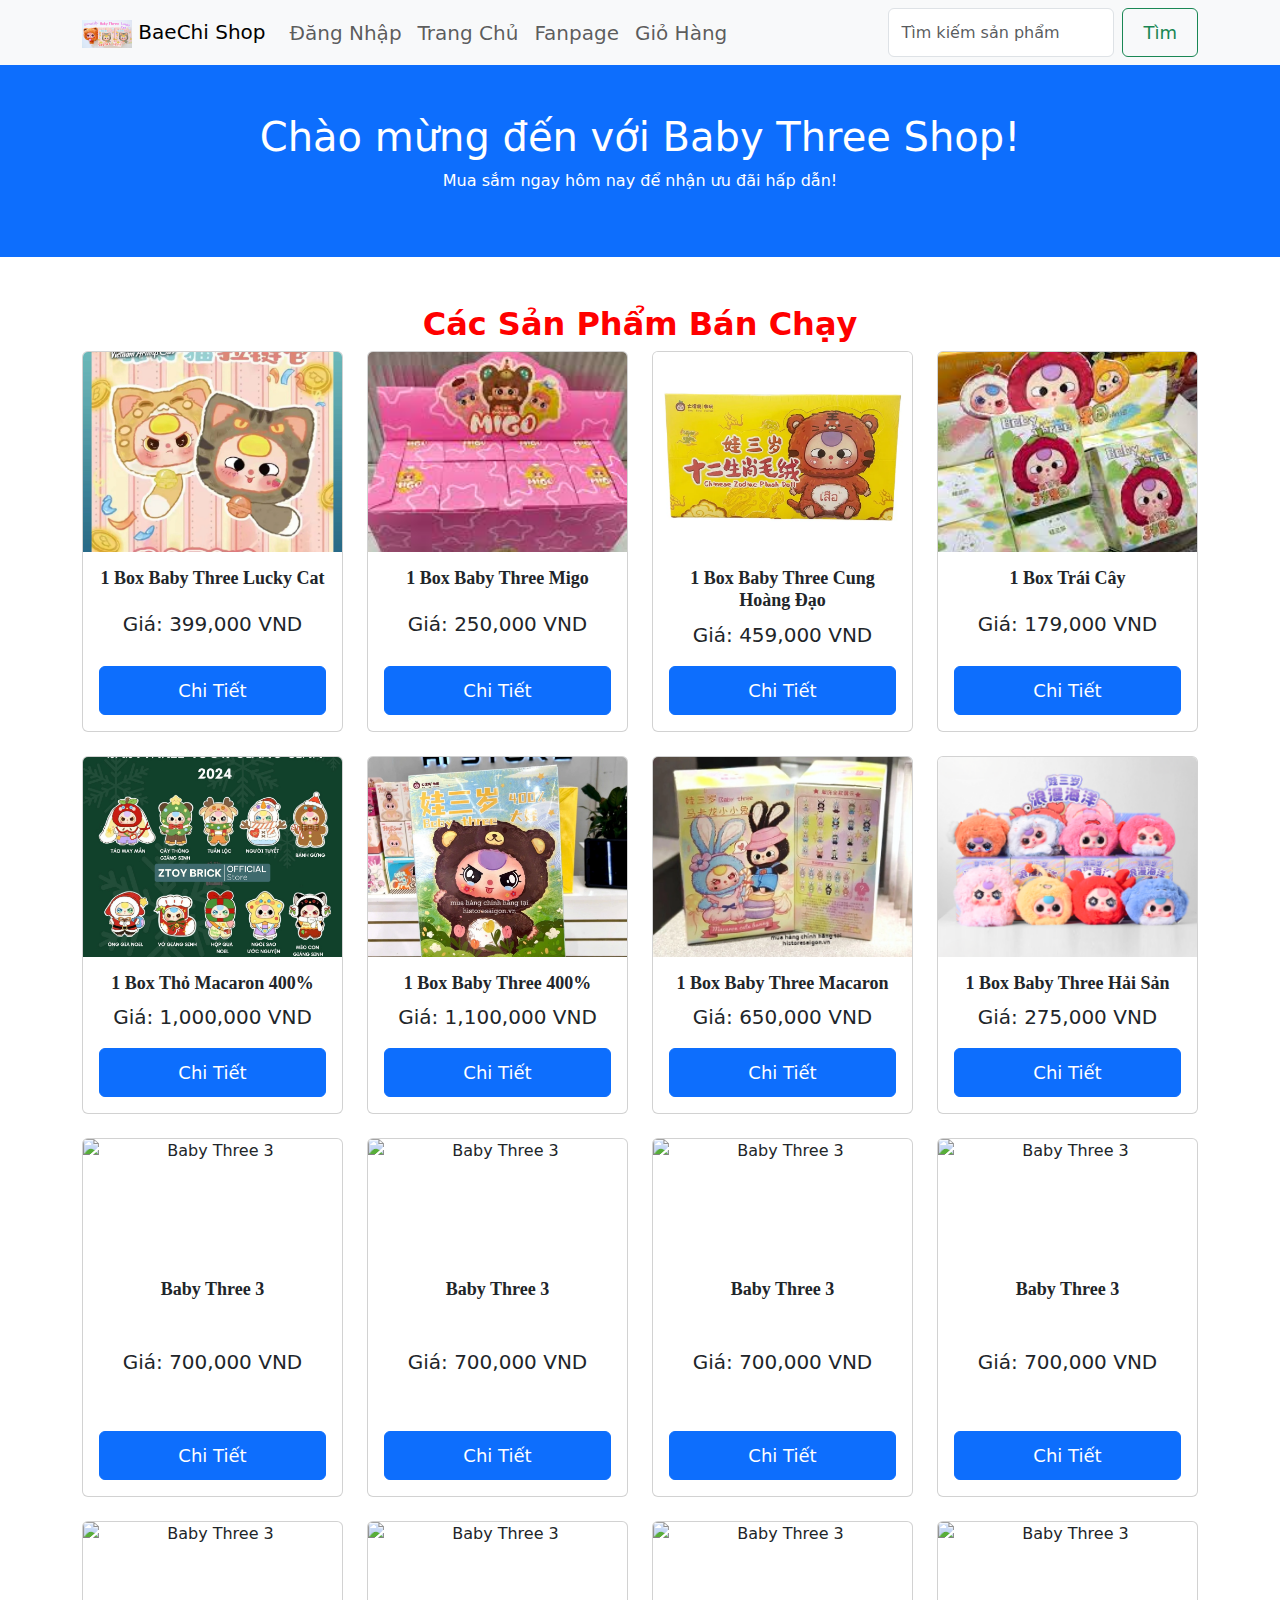
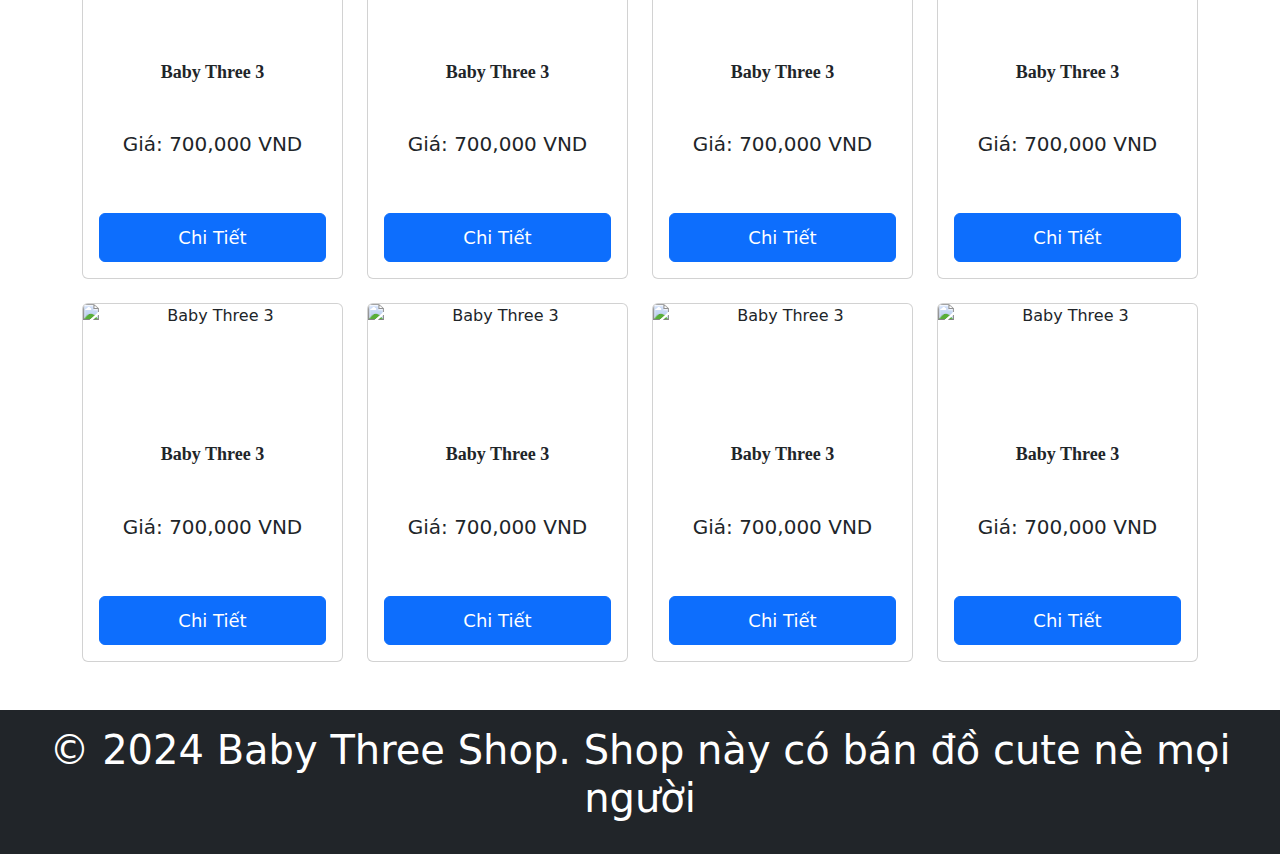
==== index.html @ c25267b4 "Baby Three" ====
<!DOCTYPE html>
<html lang="en">
<head>
    <meta charset="UTF-8">
    <meta name="viewport" content="width=device-width, initial-scale=1.0">
    <title>Trang Chủ - Baby Three Shop</title>
    <link rel="stylesheet" href="https://cdn.jsdelivr.net/npm/bootstrap@5.3.0/dist/css/bootstrap.min.css">
    <link rel="stylesheet" href="css/home.css">
    <style>
        /* Đảm bảo hình ảnh trong các sản phẩm có chiều cao cố định */
        .card-img-top {
            height: 200px; /* Chiều cao cố định */
            object-fit: cover; /* Cắt hình ảnh để vừa khung */
            width: 100%; /* Đảm bảo hình ảnh luôn chiếm hết chiều rộng */
        }

        /* Phóng to nút trang chủ, sản phẩm, fanpage, giỏ hàng */
        .navbar-nav .nav-link {
            font-size: 20px; /* Tăng kích thước chữ cho các liên kết */
        }

        .btn {
            font-size: 18px; /* Tăng kích thước chữ cho nút */
            padding: 10px 20px; /* Tăng kích thước nút */
        }

        /* Đảm bảo chiều cao các sản phẩm giống nhau */
        .card {
            height: 100%;
            text-align: center;
        }

        .card-body {
            display: flex;
            flex-direction: column;
            justify-content: space-between;
            height: 100%; /* Đảm bảo nội dung card không làm ảnh hưởng đến chiều cao */
        }

        /* Tạo khoảng cách cho các phần tử trong card */
        .card-body h5 {
            font-size: 18px;
            font-weight: bold;
        }

        .card-body p {
            font-size: 14px;
        }
        h5 {
            text-align: center;
        }
        h2 {
            color:red;
            font-weight: bold;
        }
        /* Tăng kích thước chữ giá */
        .card-text.price {
            font-size: 20px; /* Điều chỉnh theo kích thước mong muốn */
        }

        .card-title {
            font-family: Cambria, Cochin, Georgia, Times, 'Times New Roman', serif;
        }
    </style>
</head>
<body>
    <!-- Navbar -->
    <nav class="navbar navbar-expand-lg navbar-light bg-light">
      <div class="container">
          <a class="navbar-brand" href="index.html">
              <img src="assets/image/logo.jpg" alt="Logo" width="50"> BaeChi Shop
          </a>
          <button class="navbar-toggler" type="button" data-bs-toggle="collapse" data-bs-target="#navbarNav">
              <span class="navbar-toggler-icon"></span>
          </button>
          <div class="collapse navbar-collapse" id="navbarNav">
              <ul class="navbar-nav me-auto">
                  <li class="nav-item"><a class="nav-link" href="login.html">Đăng Nhập</a></li>
                  <li class="nav-item"><a class="nav-link" href="index.html">Trang Chủ</a></li>
                  <li class="nav-item"><a class="nav-link" href="fanpage.html">Fanpage</a></li>
                  <li class="nav-item"><a class="nav-link" href="cart.html">Giỏ Hàng</a></li>
              </ul>
              <form class="d-flex" id="searchForm">
                  <input class="form-control me-2" type="search" id="searchInput" placeholder="Tìm kiếm sản phẩm" aria-label="Search">
                  <button class="btn btn-outline-success" type="submit">Tìm</button>
              </form>
          </div>
      </div>
    </nav>

    <!-- Header -->
    <header class="bg-primary text-white text-center py-5">
        <h1>Chào mừng đến với Baby Three Shop!</h1>
        <p>Mua sắm ngay hôm nay để nhận ưu đãi hấp dẫn!</p>
    </header>

    <!-- Main content -->
    <main class="container my-5">
        <h2 class="text-center">Các Sản Phẩm Bán Chạy</h2>

        <div class="row row-cols-1 row-cols-sm-2 row-cols-md-4 g-4">

            <!-- Sản phẩm 1 -->
            <div class="col">
                <div class="card h-100">
                    <img src="assets/image/1.jpg" class="card-img-top" alt="Baby Three 1">
                    <div class="card-body">
                        <h5 class="card-title">1 Box Baby Three Lucky Cat</h5>
                        <p class="card-text price">Giá: 399,000 VND</p>
                        <a href="product-detail.html?id=1" class="btn btn-primary">Chi Tiết</a>
                    </div>
                </div>
            </div>  

            <!-- Sản phẩm 2 -->
            <div class="col">
                <div class="card h-100">
                    <img src="assets/image/2.jpg" class="card-img-top" alt="Baby Three 2">
                    <div class="card-body">
                        <h5 class="card-title">1 Box Baby Three Migo</h5>
                        <p class="card-text price">Giá: 250,000 VND</p>
                        <a href="product-detail.html?id=2" class="btn btn-primary">Chi Tiết</a>
                    </div>
                </div>
            </div>

            <!-- Sản phẩm 3 -->
            <div class="col">
                <div class="card h-100">
                    <img src="assets/image/3.jpg" class="card-img-top" alt="1 Box Cung Hoàng Đạo">
                    <div class="card-body">
                        <h5 class="card-title">1 Box Baby Three Cung Hoàng Đạo</h5>
                        <p class="card-text price">Giá: 459,000 VND</p>
                        <a href="product-detail.html?id=3" class="btn btn-primary">Chi Tiết</a>
                    </div>
                </div>
            </div>

            <!-- Sản phẩm 4 -->
            <div class="col">
                <div class="card h-100">
                    <img src="assets/image/4.jpg" class="card-img-top" alt="1 Box Trái Cây">
                    <div class="card-body">
                        <h5 class="card-title">1 Box Trái Cây</h5>
                        <p class="card-text price">Giá: 179,000 VND</p>
                        <a href="product-detail.html?id=4" class="btn btn-primary">Chi Tiết</a>
                    </div>
                </div>
            </div>

            <!-- Sản phẩm 5-->
            <div class="col">
                <div class="card h-100">
                    <img src="assets/image/5.jpg" class="card-img-top" alt="Baby Three 3">
                    <div class="card-body">
                        <h5 class="card-title">1 Box Thỏ Macaron 400%</h5>
                        <p class="card-text price">Giá: 1,000,000 VND</p>
                        <a href="product-detail.html?id=5" class="btn btn-primary">Chi Tiết</a>
                    </div>
                </div>
            </div>

            <!-- Sản phẩm 6-->
            <div class="col">
                <div class="card h-100">
                    <img src="assets/image/6.jpg" class="card-img-top" alt="Baby Three 3">
                    <div class="card-body">
                        <h5 class="card-title">1 Box Baby Three 400%</h5>
                        <p class="card-text price">Giá: 1,100,000 VND</p>
                        <a href="product-detail.html?id=6" class="btn btn-primary">Chi Tiết</a>
                    </div>
                </div>
            </div>

            <!-- Sản phẩm 7-->
            <div class="col">
                <div class="card h-100">
                    <img src="assets/image/7.jpg" class="card-img-top" alt="Baby Three 3">
                    <div class="card-body">
                        <h5 class="card-title">1 Box Baby Three Macaron</h5>
                        <p class="card-text price">Giá: 650,000 VND</p>
                        <a href="product-detail.html?id=7" class="btn btn-primary">Chi Tiết</a>
                    </div>
                </div>
            </div>

            <!-- Sản phẩm 8-->
            <div class="col">
                <div class="card h-100">
                    <img src="assets/image/8.jpg" class="card-img-top" alt="Baby Three 3">
                    <div class="card-body">
                        <h5 class="card-title">1 Box Baby Three Hải Sản</h5>
                        <p class="card-text price">Giá: 275,000 VND</p>
                        <a href="product-detail.html?id=8" class="btn btn-primary">Chi Tiết</a>
                    </div>
                </div>
            </div>

            <!-- Sản phẩm 9-->
            <div class="col">
                <div class="card h-100">
                    <img src="assets/image/9.jpg" class="card-img-top" alt="Baby Three 3">
                    <div class="card-body">
                        <h5 class="card-title">Baby Three 3</h5>
                        <p class="card-text price">Giá: 700,000 VND</p>
                        <a href="product-detail.html" class="btn btn-primary">Chi Tiết</a>
                    </div>
                </div>
            </div>

            <!-- Sản phẩm 10-->
            <div class="col">
                <div class="card h-100">
                    <img src="assets/image/10.jpg" class="card-img-top" alt="Baby Three 3">
                    <div class="card-body">
                        <h5 class="card-title">Baby Three 3</h5>
                        <p class="card-text price">Giá: 700,000 VND</p>
                        <a href="product-detail.html" class="btn btn-primary">Chi Tiết</a>
                    </div>
                </div>
            </div>

            <!-- Sản phẩm 11-->
            <div class="col">
                <div class="card h-100">
                    <img src="assets/image/11.jpg" class="card-img-top" alt="Baby Three 3">
                    <div class="card-body">
                        <h5 class="card-title">Baby Three 3</h5>
                        <p class="card-text price">Giá: 700,000 VND</p>
                        <a href="product-detail.html" class="btn btn-primary">Chi Tiết</a>
                    </div>
                </div>
            </div>

            <!-- Sản phẩm 12-->
            <div class="col">
                <div class="card h-100">
                    <img src="assets/image/12.jpg" class="card-img-top" alt="Baby Three 3">
                    <div class="card-body">
                        <h5 class="card-title">Baby Three 3</h5>
                        <p class="card-text price">Giá: 700,000 VND</p>
                        <a href="product-detail.html" class="btn btn-primary">Chi Tiết</a>
                    </div>
                </div>
            </div>

            <!-- Sản phẩm 13-->
            <div class="col">
                <div class="card h-100">
                    <img src="assets/image/13.jpg" class="card-img-top" alt="Baby Three 3">
                    <div class="card-body">
                        <h5 class="card-title">Baby Three 3</h5>
                        <p class="card-text price">Giá: 700,000 VND</p>
                        <a href="product-detail.html" class="btn btn-primary">Chi Tiết</a>
                    </div>
                </div>
            </div>

            <!-- Sản phẩm 14-->
            <div class="col">
                <div class="card h-100">
                    <img src="assets/image/14.jpg" class="card-img-top" alt="Baby Three 3">
                    <div class="card-body">
                        <h5 class="card-title">Baby Three 3</h5>
                        <p class="card-text price">Giá: 700,000 VND</p>
                        <a href="product-detail.html" class="btn btn-primary">Chi Tiết</a>
                    </div>
                </div>
            </div>

            <!-- Sản phẩm 15-->
            <div class="col">
                <div class="card h-100">
                    <img src="assets/image/15.jpg" class="card-img-top" alt="Baby Three 3">
                    <div class="card-body">
                        <h5 class="card-title">Baby Three 3</h5>
                        <p class="card-text price">Giá: 700,000 VND</p>
                        <a href="product-detail.html" class="btn btn-primary">Chi Tiết</a>
                    </div>
                </div>
            </div>

            <!-- Sản phẩm 16-->
            <div class="col">
                <div class="card h-100">
                    <img src="assets/image/16.jpg" class="card-img-top" alt="Baby Three 3">
                    <div class="card-body">
                        <h5 class="card-title">Baby Three 3</h5>
                        <p class="card-text price">Giá: 700,000 VND</p>
                        <a href="product-detail.html" class="btn btn-primary">Chi Tiết</a>
                    </div>
                </div>
            </div>

            <!-- Sản phẩm 17-->
            <div class="col">
                <div class="card h-100">
                    <img src="assets/image/17.jpg" class="card-img-top" alt="Baby Three 3">
                    <div class="card-body">
                        <h5 class="card-title">Baby Three 3</h5>
                        <p class="card-text price">Giá: 700,000 VND</p>
                        <a href="product-detail.html" class="btn btn-primary">Chi Tiết</a>
                    </div>
                </div>
            </div>
            <!-- Sản phẩm 18-->
            <div class="col">
                <div class="card h-100">
                    <img src="assets/image/18.jpg" class="card-img-top" alt="Baby Three 3">
                    <div class="card-body">
                        <h5 class="card-title">Baby Three 3</h5>
                        <p class="card-text price">Giá: 700,000 VND</p>
                        <a href="product-detail.html" class="btn btn-primary">Chi Tiết</a>
                    </div>
                </div>
            </div>

            <!-- Sản phẩm 19-->
            <div class="col">
                <div class="card h-100">
                    <img src="assets/image/19.jpg" class="card-img-top" alt="Baby Three 3">
                    <div class="card-body">
                        <h5 class="card-title">Baby Three 3</h5>
                        <p class="card-text price">Giá: 700,000 VND</p>
                        <a href="product-detail.html" class="btn btn-primary">Chi Tiết</a>
                    </div>
                </div>
            </div>

            <!-- Sản phẩm 20-->
            <div class="col">
                <div class="card h-100">
                    <img src="assets/image/20.jpg" class="card-img-top" alt="Baby Three 3">
                    <div class="card-body">
                        <h5 class="card-title">Baby Three 3</h5>
                        <p class="card-text price">Giá: 700,000 VND</p>
                        <a href="product-detail.html" class="btn btn-primary">Chi Tiết</a>
                    </div>
                </div>
            </div>
        </div>
    </main>

    <!-- Footer -->
    <footer class="bg-dark text-white text-center py-3">
        <h1><p>&copy; 2024 Baby Three Shop. Shop này có bán đồ cute nè mọi người</p></h1>
    </footer>
    <script src="https://cdn.jsdelivr.net/npm/bootstrap@5.3.0/dist/js/bootstrap.bundle.min.js"></script>
    <script>
        // Chờ cho tài liệu HTML được tải hoàn toàn
        document.addEventListener('DOMContentLoaded', function () {
    // Lấy các phần tử cần thiết
    const searchForm = document.getElementById('searchForm');
    const searchInput = document.getElementById('searchInput');
    const productCards = document.querySelectorAll('.card'); // Các sản phẩm

    // Lắng nghe sự kiện khi người dùng tìm kiếm
    searchForm.addEventListener('submit', function(event) {
        event.preventDefault(); // Ngừng gửi form

        // Lấy từ khóa tìm kiếm
        const searchTerm = searchInput.value.toLowerCase(); // Đưa về chữ thường để dễ so sánh

        // Duyệt qua tất cả các sản phẩm
        productCards.forEach(function(card) {
            const productTitle = card.querySelector('.card-title').textContent.toLowerCase();
            
            // Kiểm tra nếu tên sản phẩm chứa từ khóa tìm kiếm
            if (productTitle.includes(searchTerm)) {
                card.style.display = ''; // Hiển thị sản phẩm
            } else {
                card.style.display = 'none'; // Ẩn sản phẩm không phù hợp
            }
        });
    });
});
    // Lấy thông tin 'id' từ URL
    const urlParams = new URLSearchParams(window.location.search);
    const productId = urlParams.get('id');

    // Hiển thị chi tiết sản phẩm dựa trên 'productId'
    document.addEventListener('DOMContentLoaded', function() {
        if (productId) {
            fetchProductDetails(productId);
        }
    });

    function fetchProductDetails(id) {
        // Giả sử bạn có dữ liệu sản phẩm từ một nguồn (API hoặc mảng dữ liệu tĩnh)
        const products = [
            {id: 1, name: "1 Box Baby Three", price: "399,000 VND", description: "Mô tả chi tiết về sản phẩm 1", image: "assets/image/1.jpg"},
            {id: 2, name: "1 Box Migo", price: "250,000 VND", description: "Mô tả chi tiết về sản phẩm 2", image: "assets/image/2.jpg"},
            // Thêm các sản phẩm khác tại đây
        ];

        // Tìm sản phẩm theo id
        const product = products.find(p => p.id == id);

        if (product) {
            // Cập nhật thông tin sản phẩm vào trang chi tiết
            document.getElementById('productName').textContent = product.name;
            document.getElementById('productPrice').textContent = product.price;
            document.getElementById('productDescription').textContent = product.description;
            document.getElementById('productImage').src = product.image;
        }
    }
    </script>
</body>
</html>
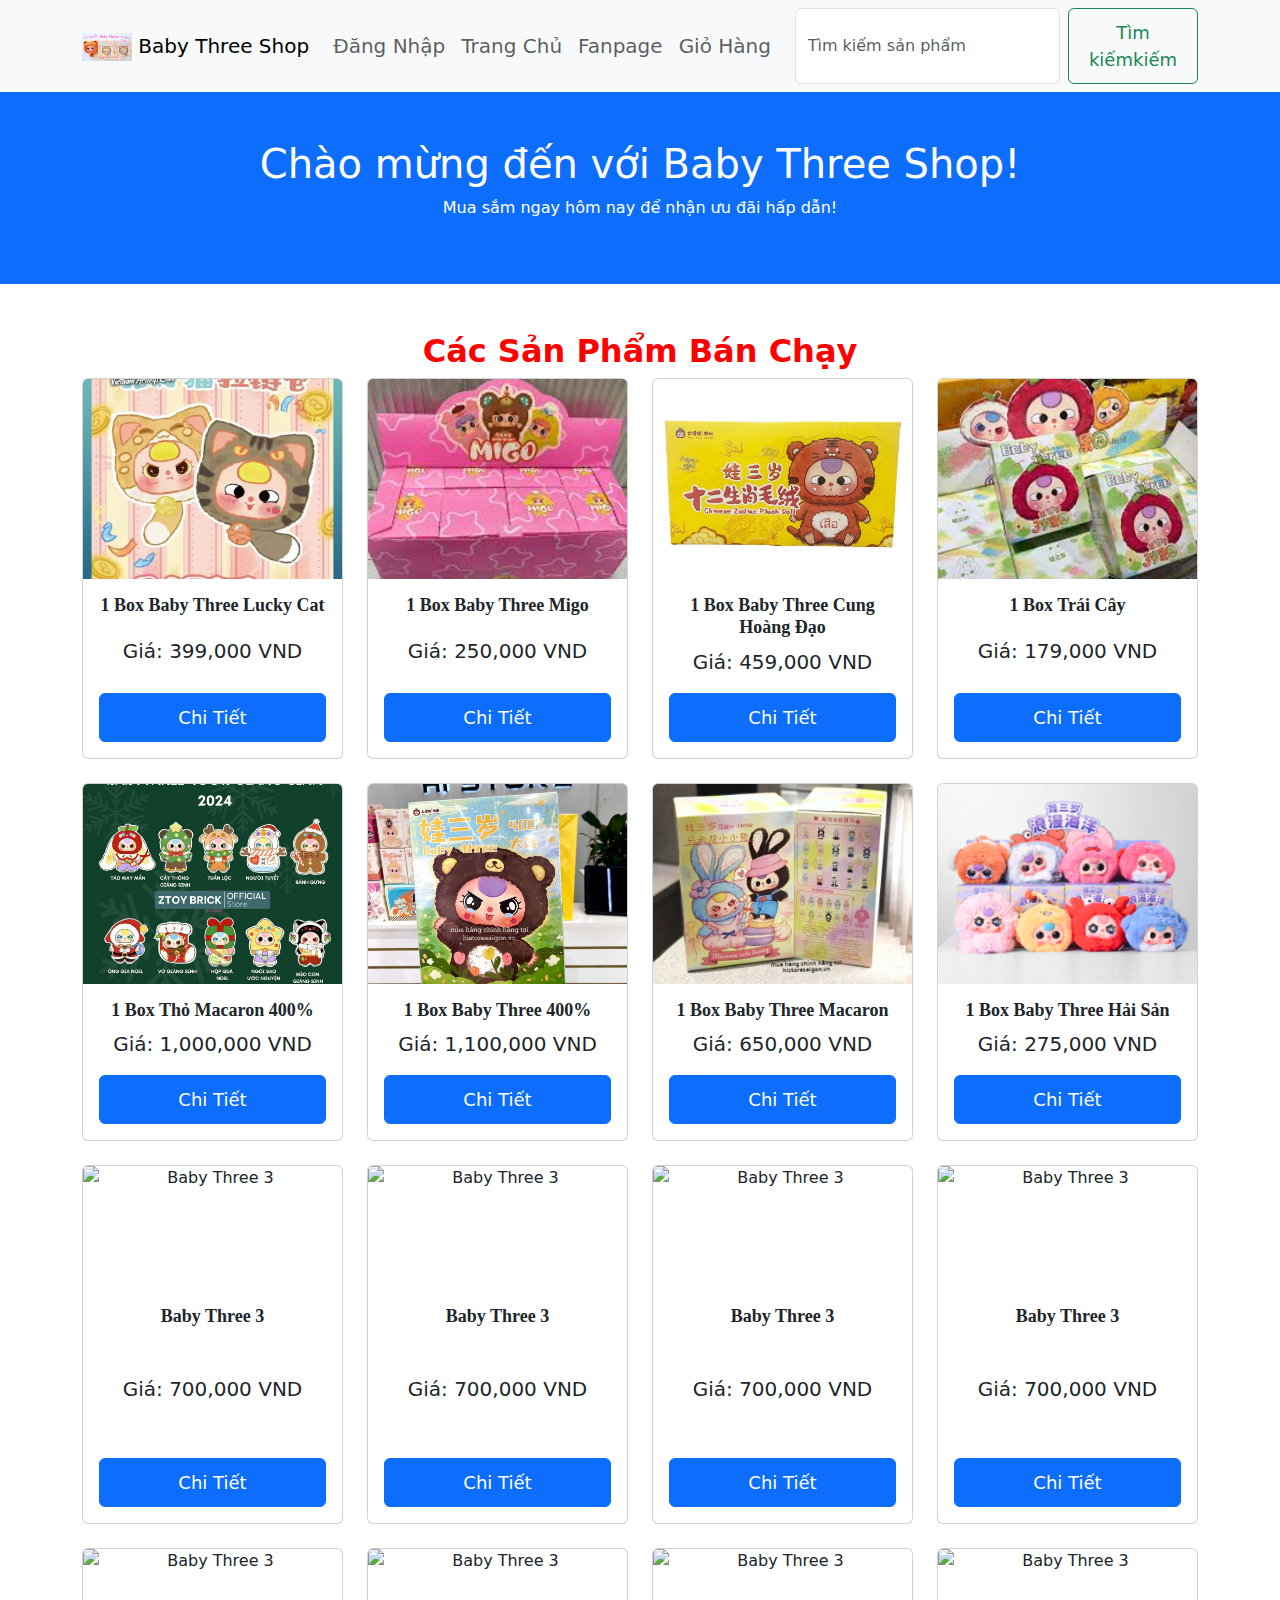
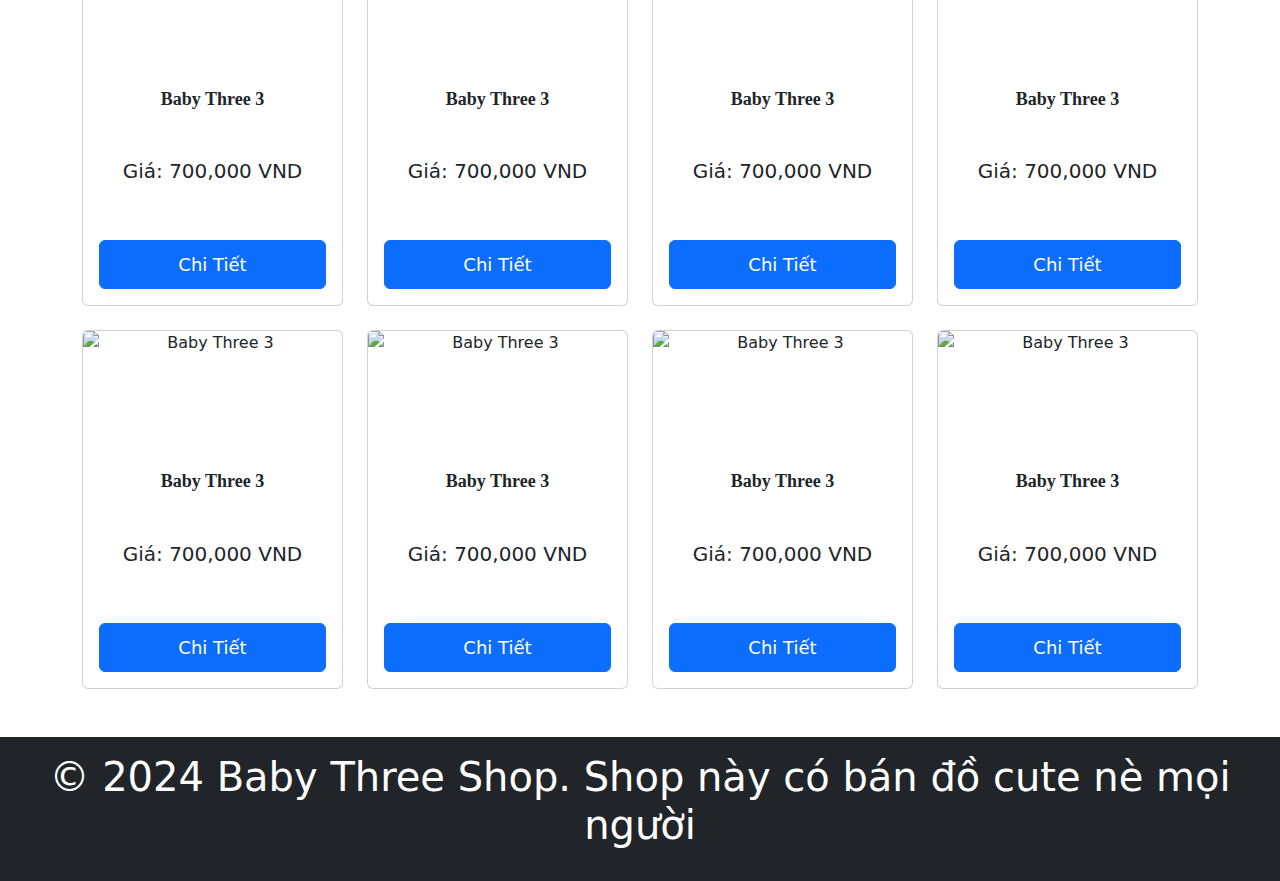
==== commit 046626bd: "Cập nhật fanpage hoặc sửa lỗi trong index.html" ====
--- a/index.html
+++ b/index.html
@@ -68,7 +68,7 @@
     <nav class="navbar navbar-expand-lg navbar-light bg-light">
       <div class="container">
           <a class="navbar-brand" href="index.html">
-              <img src="assets/image/logo.jpg" alt="Logo" width="50"> BaeChi Shop
+              <img src="assets/image/logo.jpg" alt="Logo" width="50"> Baby Three Shop
           </a>
           <button class="navbar-toggler" type="button" data-bs-toggle="collapse" data-bs-target="#navbarNav">
               <span class="navbar-toggler-icon"></span>
@@ -82,7 +82,7 @@
               </ul>
               <form class="d-flex" id="searchForm">
                   <input class="form-control me-2" type="search" id="searchInput" placeholder="Tìm kiếm sản phẩm" aria-label="Search">
-                  <button class="btn btn-outline-success" type="submit">Tìm</button>
+                  <button class="btn btn-outline-success" type="submit">Tìm kiếmkiếm</button>
               </form>
           </div>
       </div>
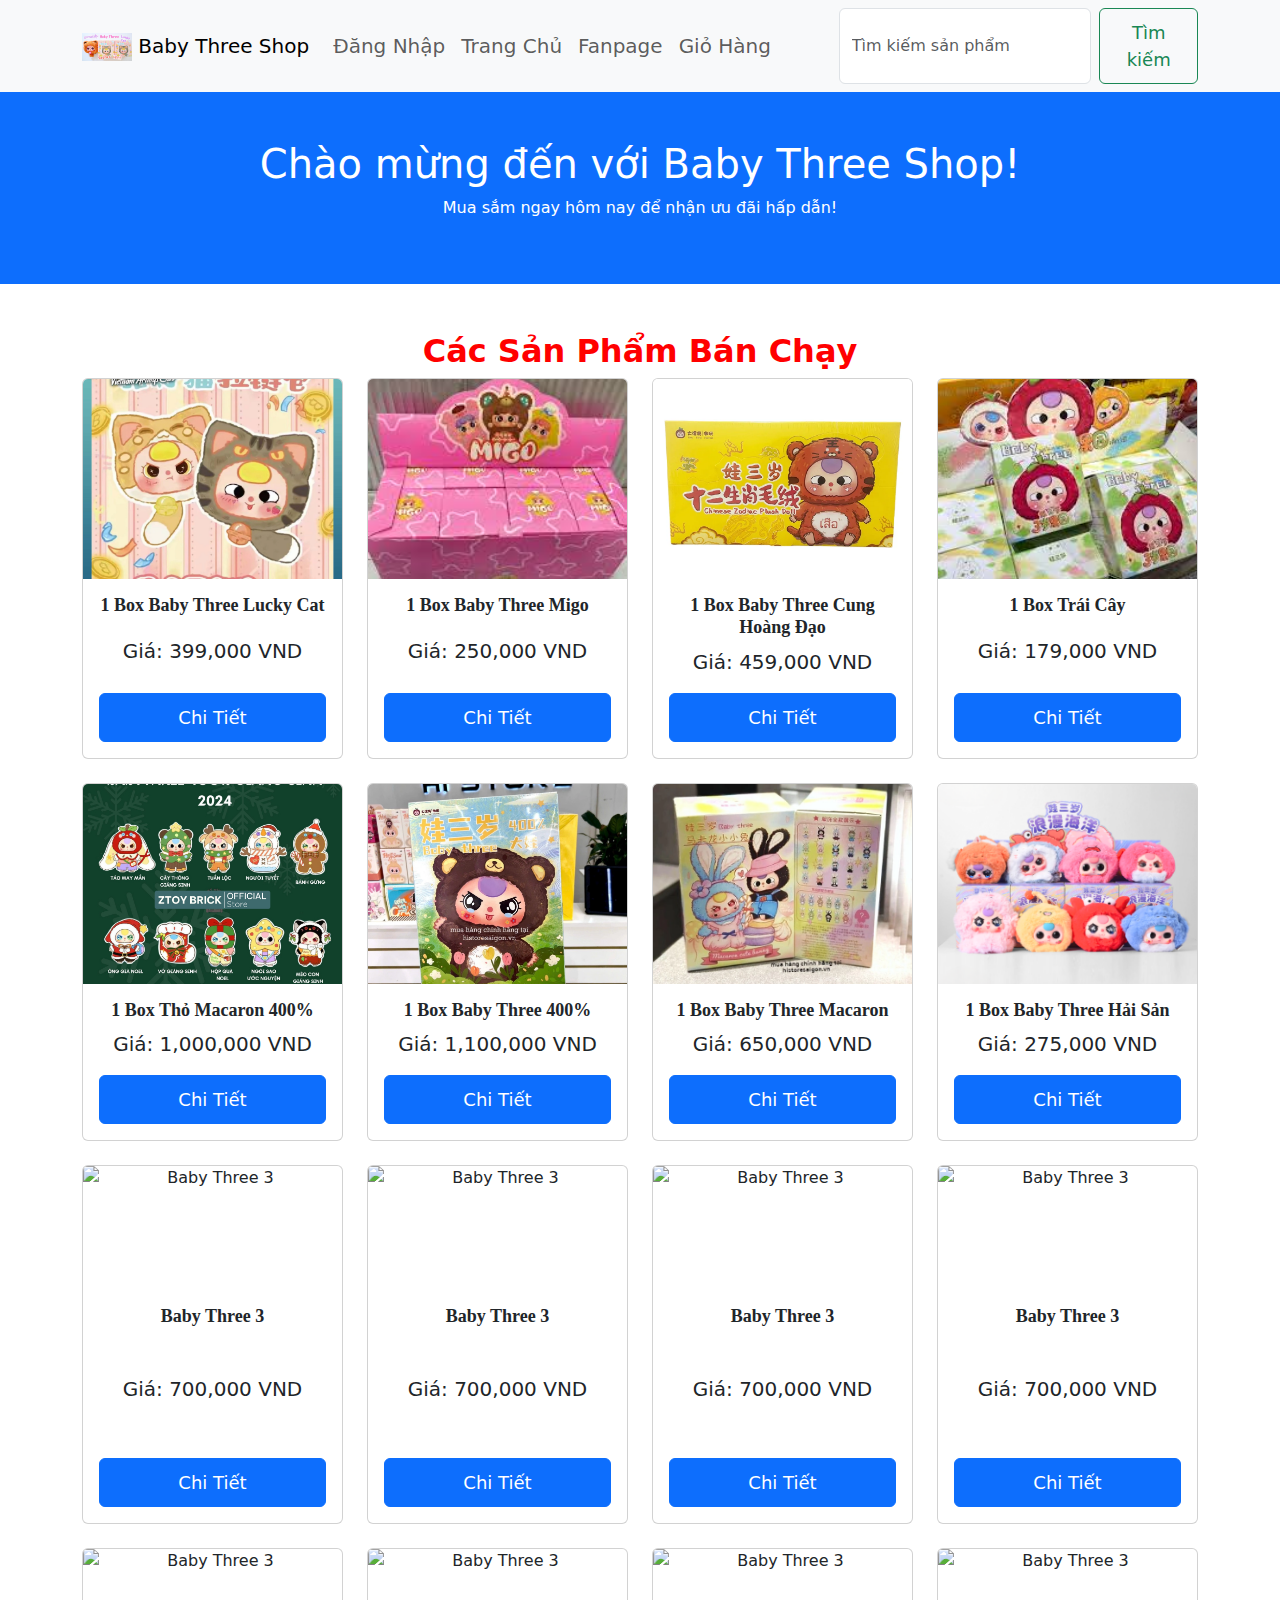
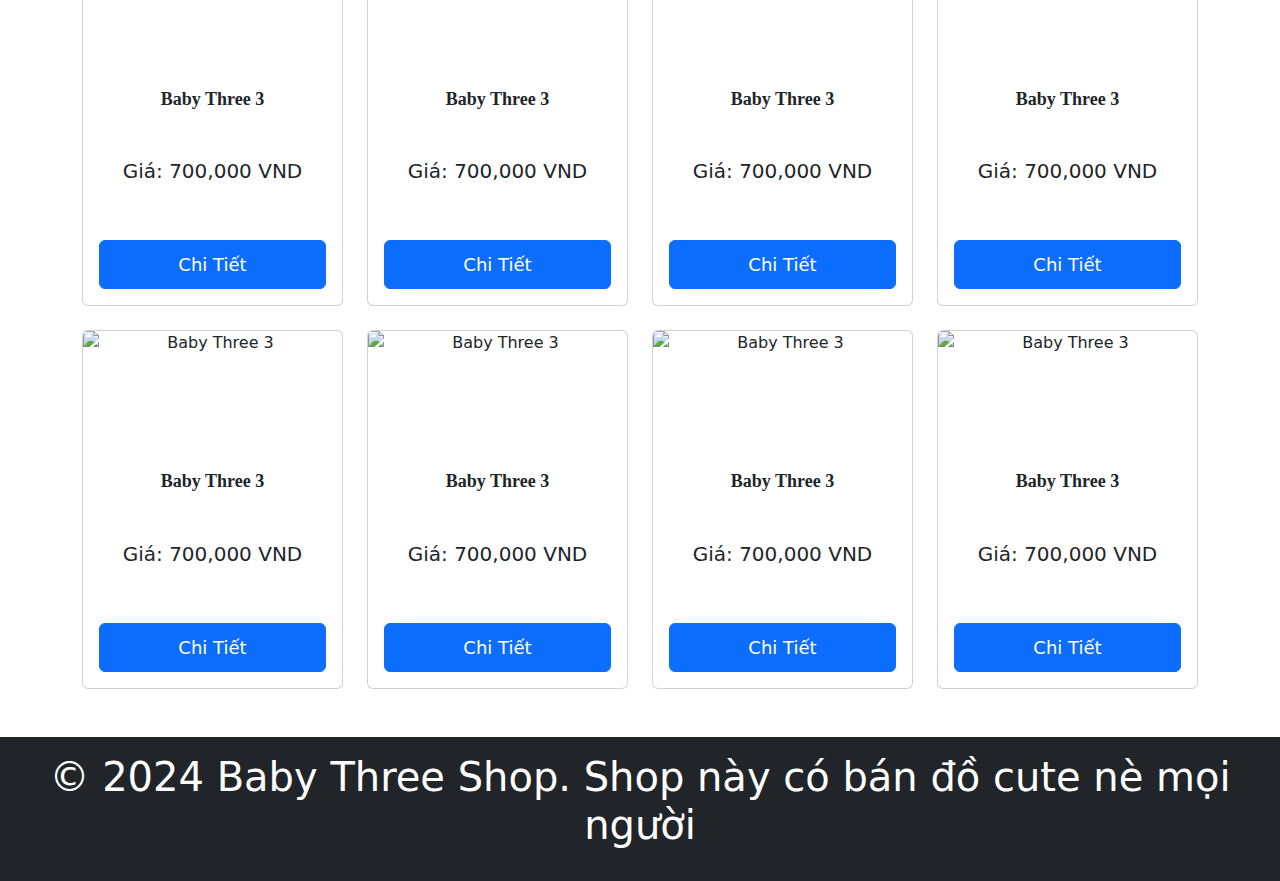
==== commit a7bc18c0: "Cập nhật index.html" ====
--- a/index.html
+++ b/index.html
@@ -82,7 +82,7 @@
               </ul>
               <form class="d-flex" id="searchForm">
                   <input class="form-control me-2" type="search" id="searchInput" placeholder="Tìm kiếm sản phẩm" aria-label="Search">
-                  <button class="btn btn-outline-success" type="submit">Tìm kiếmkiếm</button>
+                  <button class="btn btn-outline-success" type="submit">Tìm kiếm</button>
               </form>
           </div>
       </div>
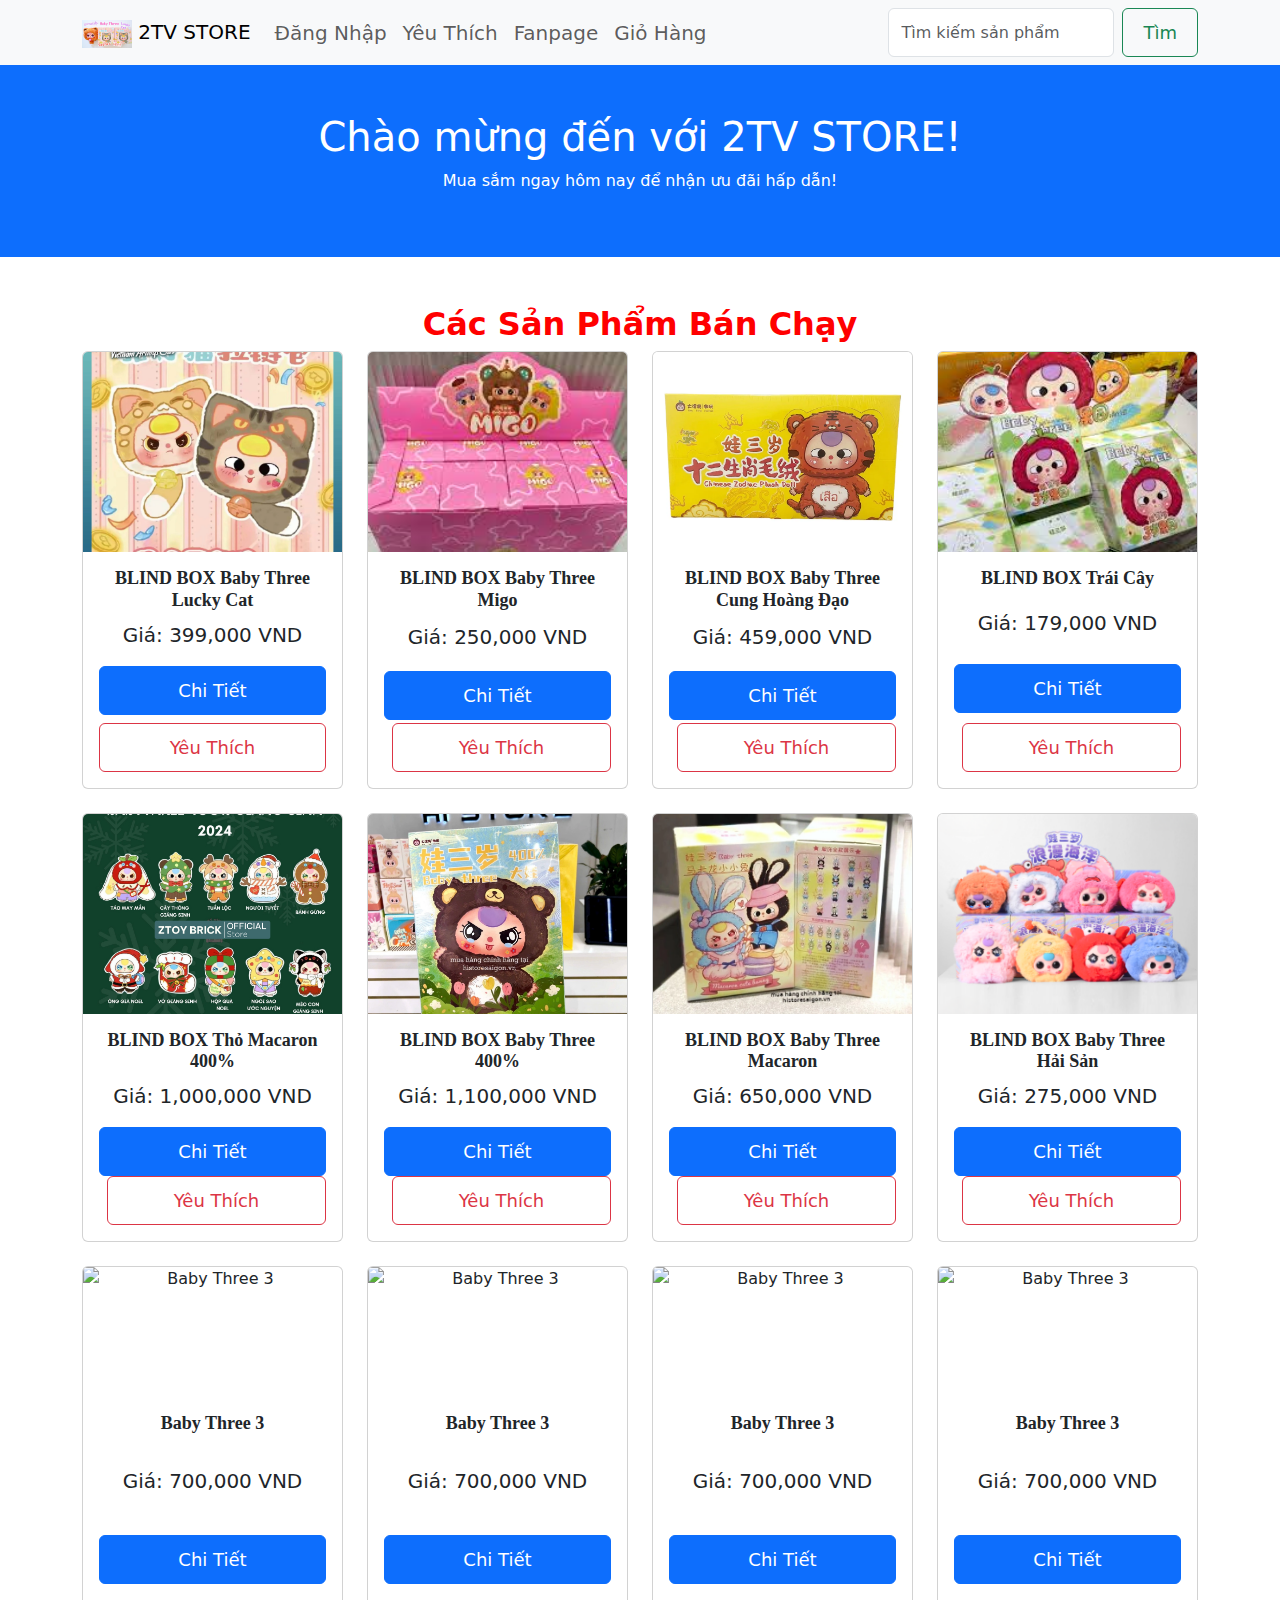
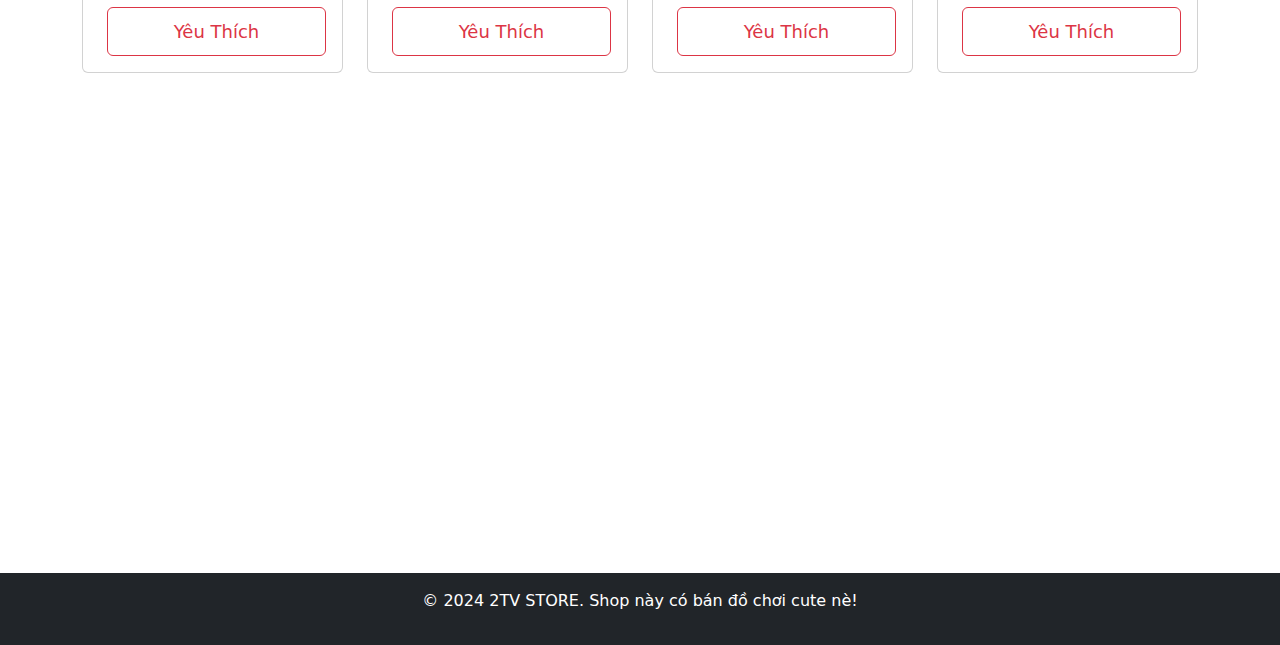
==== commit f1b2e7f9: "Thông điệp commit" ====
--- a/index.html
+++ b/index.html
@@ -3,10 +3,55 @@
 <head>
     <meta charset="UTF-8">
     <meta name="viewport" content="width=device-width, initial-scale=1.0">
-    <title>Trang Chủ - Baby Three Shop</title>
+    <title>Trang Chủ - 2TV STORE</title>
     <link rel="stylesheet" href="https://cdn.jsdelivr.net/npm/bootstrap@5.3.0/dist/css/bootstrap.min.css">
     <link rel="stylesheet" href="css/home.css">
     <style>
+        header {
+            padding-bottom: 50px; /* Tăng khoảng cách dưới của header */
+        }
+        footer {
+            margin-top: 500px; /* Tăng khoảng cách giữa footer và các phần trên */
+        }
+
+        /* Đảm bảo nút Yêu Thích và Chi Tiết có kích thước giống nhau */
+        .btn {
+            font-size: 18px; /* Tăng kích thước chữ cho nút */
+            padding: 10px 20px; /* Tăng kích thước nút */
+        }
+
+        .btn-outline-danger {
+            font-size: 18px; /* Đảm bảo nút yêu thích có cùng kích thước chữ */
+            padding: 10px 20px; /* Đảm bảo padding giống với nút chi tiết */
+        }
+        .product-container {
+            display: grid;
+            grid-template-columns: repeat(auto-fill, minmax(200px, 1fr)); /* Tạo lưới với cột tự động */
+            gap: 20px; /* Khoảng cách giữa các sản phẩm */
+        }
+
+        .card {
+            visibility: visible; /* Mặc định hiển thị */
+            opacity: 1; /* Hiển thị đầy đủ */
+            transition: opacity 0.3s ease-in-out; /* Hiệu ứng chuyển đổi */
+        }
+
+        .card.hidden {
+            visibility: hidden; /* Ẩn nhưng vẫn giữ không gian */
+            opacity: 0; /* Làm mờ dần */
+        }
+
+        #noProductMessage {
+            position: absolute;
+            top: 35%;
+            left: 50%;
+            transform: translate(-50%, -50%);
+            color: black; /* Đổi màu chữ thành đen */
+            font-size: 25;
+            text-align: center;
+            display: none; /* Ẩn mặc định */
+            padding: 10px; /* Thêm padding để không bị đè viền */
+        }
         /* Đảm bảo hình ảnh trong các sản phẩm có chiều cao cố định */
         .card-img-top {
             height: 200px; /* Chiều cao cố định */
@@ -17,11 +62,6 @@
         /* Phóng to nút trang chủ, sản phẩm, fanpage, giỏ hàng */
         .navbar-nav .nav-link {
             font-size: 20px; /* Tăng kích thước chữ cho các liên kết */
-        }
-
-        .btn {
-            font-size: 18px; /* Tăng kích thước chữ cho nút */
-            padding: 10px 20px; /* Tăng kích thước nút */
         }
 
         /* Đảm bảo chiều cao các sản phẩm giống nhau */
@@ -68,7 +108,7 @@
     <nav class="navbar navbar-expand-lg navbar-light bg-light">
       <div class="container">
           <a class="navbar-brand" href="index.html">
-              <img src="assets/image/logo.jpg" alt="Logo" width="50"> Baby Three Shop
+              <img src="assets/image/logo.jpg" alt="Logo" width="50"> 2TV STORE
           </a>
           <button class="navbar-toggler" type="button" data-bs-toggle="collapse" data-bs-target="#navbarNav">
               <span class="navbar-toggler-icon"></span>
@@ -76,13 +116,13 @@
           <div class="collapse navbar-collapse" id="navbarNav">
               <ul class="navbar-nav me-auto">
                   <li class="nav-item"><a class="nav-link" href="login.html">Đăng Nhập</a></li>
-                  <li class="nav-item"><a class="nav-link" href="index.html">Trang Chủ</a></li>
+                  <li class="nav-item"><a class="nav-link" href="favourite.html">Yêu Thích</a></li>
                   <li class="nav-item"><a class="nav-link" href="fanpage.html">Fanpage</a></li>
                   <li class="nav-item"><a class="nav-link" href="cart.html">Giỏ Hàng</a></li>
               </ul>
               <form class="d-flex" id="searchForm">
                   <input class="form-control me-2" type="search" id="searchInput" placeholder="Tìm kiếm sản phẩm" aria-label="Search">
-                  <button class="btn btn-outline-success" type="submit">Tìm kiếm</button>
+                  <button class="btn btn-outline-success" type="submit">Tìm</button>
               </form>
           </div>
       </div>
@@ -90,13 +130,13 @@
 
     <!-- Header -->
     <header class="bg-primary text-white text-center py-5">
-        <h1>Chào mừng đến với Baby Three Shop!</h1>
+        <h1>Chào mừng đến với 2TV STORE!</h1>
         <p>Mua sắm ngay hôm nay để nhận ưu đãi hấp dẫn!</p>
     </header>
 
     <!-- Main content -->
     <main class="container my-5">
-        <h2 class="text-center">Các Sản Phẩm Bán Chạy</h2>
+        <h2 id="productsTitle" class="text-center">Các Sản Phẩm Bán Chạy</h2>
 
         <div class="row row-cols-1 row-cols-sm-2 row-cols-md-4 g-4">
 
@@ -105,21 +145,24 @@
                 <div class="card h-100">
                     <img src="assets/image/1.jpg" class="card-img-top" alt="Baby Three 1">
                     <div class="card-body">
-                        <h5 class="card-title">1 Box Baby Three Lucky Cat</h5>
+                        <h5 class="card-title">BLIND BOX Baby Three Lucky Cat</h5>
                         <p class="card-text price">Giá: 399,000 VND</p>
                         <a href="product-detail.html?id=1" class="btn btn-primary">Chi Tiết</a>
-                    </div>
-                </div>
-            </div>  
-
+                        <!-- Thêm nút Yêu Thích -->
+                        <button class="btn btn-outline-danger mt-2" onclick="addToFavourites(1, 'BLIND BOX Baby Three Lucky Cat', 390000, 'assets/image/1.jpg')">Yêu Thích</button>
+                    </div>
+                </div>
+            </div>
             <!-- Sản phẩm 2 -->
             <div class="col">
                 <div class="card h-100">
                     <img src="assets/image/2.jpg" class="card-img-top" alt="Baby Three 2">
                     <div class="card-body">
-                        <h5 class="card-title">1 Box Baby Three Migo</h5>
+                        <h5 class="card-title">BLIND BOX Baby Three Migo</h5>
                         <p class="card-text price">Giá: 250,000 VND</p>
                         <a href="product-detail.html?id=2" class="btn btn-primary">Chi Tiết</a>
+                        <!-- Thêm nút Yêu Thích -->
+                        <button class="btn btn-outline-danger ms-2" onclick="addToFavourites('BLIND BOX BLIND BOX Baby Three Migo', 250000)">Yêu Thích</button>
                     </div>
                 </div>
             </div>
@@ -129,9 +172,11 @@
                 <div class="card h-100">
                     <img src="assets/image/3.jpg" class="card-img-top" alt="1 Box Cung Hoàng Đạo">
                     <div class="card-body">
-                        <h5 class="card-title">1 Box Baby Three Cung Hoàng Đạo</h5>
+                        <h5 class="card-title">BLIND BOX Baby Three Cung Hoàng Đạo</h5>
                         <p class="card-text price">Giá: 459,000 VND</p>
                         <a href="product-detail.html?id=3" class="btn btn-primary">Chi Tiết</a>
+                        <!-- Thêm nút Yêu Thích -->
+                        <button class="btn btn-outline-danger ms-2" onclick="addToFavourites('BLIND BOX Baby Three Cung Hoàng Đạo', 250000)">Yêu Thích</button>
                     </div>
                 </div>
             </div>
@@ -141,9 +186,11 @@
                 <div class="card h-100">
                     <img src="assets/image/4.jpg" class="card-img-top" alt="1 Box Trái Cây">
                     <div class="card-body">
-                        <h5 class="card-title">1 Box Trái Cây</h5>
+                        <h5 class="card-title">BLIND BOX Trái Cây</h5>
                         <p class="card-text price">Giá: 179,000 VND</p>
                         <a href="product-detail.html?id=4" class="btn btn-primary">Chi Tiết</a>
+                        <!-- Thêm nút Yêu Thích -->
+                        <button class="btn btn-outline-danger ms-2" onclick="addToFavourites('BLIND BOX Trái Cây', 250000)">Yêu Thích</button>
                     </div>
                 </div>
             </div>
@@ -153,9 +200,11 @@
                 <div class="card h-100">
                     <img src="assets/image/5.jpg" class="card-img-top" alt="Baby Three 3">
                     <div class="card-body">
-                        <h5 class="card-title">1 Box Thỏ Macaron 400%</h5>
+                        <h5 class="card-title">BLIND BOX Thỏ Macaron 400%</h5>
                         <p class="card-text price">Giá: 1,000,000 VND</p>
                         <a href="product-detail.html?id=5" class="btn btn-primary">Chi Tiết</a>
+                        <!-- Thêm nút Yêu Thích -->
+                        <button class="btn btn-outline-danger ms-2" onclick="addToFavourites('BLIND BOX Thỏ Macaron 400%', 250000)">Yêu Thích</button>
                     </div>
                 </div>
             </div>
@@ -165,9 +214,11 @@
                 <div class="card h-100">
                     <img src="assets/image/6.jpg" class="card-img-top" alt="Baby Three 3">
                     <div class="card-body">
-                        <h5 class="card-title">1 Box Baby Three 400%</h5>
+                        <h5 class="card-title">BLIND BOX Baby Three 400%</h5>
                         <p class="card-text price">Giá: 1,100,000 VND</p>
                         <a href="product-detail.html?id=6" class="btn btn-primary">Chi Tiết</a>
+                        <!-- Thêm nút Yêu Thích -->
+                        <button class="btn btn-outline-danger ms-2" onclick="addToFavourites('BLIND BOX Baby Three Cung Hoàng Đạo', 250000)">Yêu Thích</button>
                     </div>
                 </div>
             </div>
@@ -177,9 +228,11 @@
                 <div class="card h-100">
                     <img src="assets/image/7.jpg" class="card-img-top" alt="Baby Three 3">
                     <div class="card-body">
-                        <h5 class="card-title">1 Box Baby Three Macaron</h5>
+                        <h5 class="card-title">BLIND BOX Baby Three Macaron</h5>
                         <p class="card-text price">Giá: 650,000 VND</p>
                         <a href="product-detail.html?id=7" class="btn btn-primary">Chi Tiết</a>
+                        <!-- Thêm nút Yêu Thích -->
+                        <button class="btn btn-outline-danger ms-2" onclick="addToFavourites('BLIND BOX Baby Three Cung Hoàng Đạo', 250000)">Yêu Thích</button>
                     </div>
                 </div>
             </div>
@@ -189,9 +242,11 @@
                 <div class="card h-100">
                     <img src="assets/image/8.jpg" class="card-img-top" alt="Baby Three 3">
                     <div class="card-body">
-                        <h5 class="card-title">1 Box Baby Three Hải Sản</h5>
+                        <h5 class="card-title">BLIND BOX Baby Three Hải Sản</h5>
                         <p class="card-text price">Giá: 275,000 VND</p>
                         <a href="product-detail.html?id=8" class="btn btn-primary">Chi Tiết</a>
+                        <!-- Thêm nút Yêu Thích -->
+                        <button class="btn btn-outline-danger ms-2" onclick="addToFavourites('BLIND BOX Baby Three Cung Hoàng Đạo', 250000)">Yêu Thích</button>
                     </div>
                 </div>
             </div>
@@ -200,210 +255,148 @@
             <div class="col">
                 <div class="card h-100">
                     <img src="assets/image/9.jpg" class="card-img-top" alt="Baby Three 3">
+                    <div class="card-body">
+                        <h5 class="card-title">Baby Three 3</h5>
+                        <p class="card-text price">Giá: 700,000 VND</p>
+                        <a href="product-detail.html?id=9" class="btn btn-primary">Chi Tiết</a>
+                        <!-- Thêm nút Yêu Thích -->
+                        <button class="btn btn-outline-danger ms-2" onclick="addToFavourites('BLIND BOX Baby Three Cung Hoàng Đạo', 250000)">Yêu Thích</button>
+                    </div>
+                </div>
+            </div>
+
+            <!-- Sản phẩm 10-->
+            <div class="col">
+                <div class="card h-100">
+                    <img src="assets/image/10.jpg" class="card-img-top" alt="Baby Three 3">
                     <div class="card-body">
                         <h5 class="card-title">Baby Three 3</h5>
                         <p class="card-text price">Giá: 700,000 VND</p>
                         <a href="product-detail.html" class="btn btn-primary">Chi Tiết</a>
-                    </div>
-                </div>
-            </div>
-
-            <!-- Sản phẩm 10-->
-            <div class="col">
-                <div class="card h-100">
-                    <img src="assets/image/10.jpg" class="card-img-top" alt="Baby Three 3">
+                        <!-- Thêm nút Yêu Thích -->
+                        <button class="btn btn-outline-danger ms-2" onclick="addToFavourites('BLIND BOX Baby Three Cung Hoàng Đạo', 250000)">Yêu Thích</button>
+                    </div>
+                </div>
+            </div>
+
+            <!-- Sản phẩm 11-->
+            <div class="col">
+                <div class="card h-100">
+                    <img src="assets/image/11.jpg" class="card-img-top" alt="Baby Three 3">
                     <div class="card-body">
                         <h5 class="card-title">Baby Three 3</h5>
                         <p class="card-text price">Giá: 700,000 VND</p>
                         <a href="product-detail.html" class="btn btn-primary">Chi Tiết</a>
-                    </div>
-                </div>
-            </div>
-
-            <!-- Sản phẩm 11-->
-            <div class="col">
-                <div class="card h-100">
-                    <img src="assets/image/11.jpg" class="card-img-top" alt="Baby Three 3">
+                        <!-- Thêm nút Yêu Thích -->
+                        <button class="btn btn-outline-danger ms-2" onclick="addToFavourites('BLIND BOX Baby Three Cung Hoàng Đạo', 250000)">Yêu Thích</button>
+                    </div>
+                </div>
+            </div>
+
+            <!-- Sản phẩm 12-->
+            <div class="col">
+                <div class="card h-100">
+                    <img src="assets/image/12.jpg" class="card-img-top" alt="Baby Three 3">
                     <div class="card-body">
                         <h5 class="card-title">Baby Three 3</h5>
                         <p class="card-text price">Giá: 700,000 VND</p>
                         <a href="product-detail.html" class="btn btn-primary">Chi Tiết</a>
-                    </div>
-                </div>
-            </div>
-
-            <!-- Sản phẩm 12-->
-            <div class="col">
-                <div class="card h-100">
-                    <img src="assets/image/12.jpg" class="card-img-top" alt="Baby Three 3">
-                    <div class="card-body">
-                        <h5 class="card-title">Baby Three 3</h5>
-                        <p class="card-text price">Giá: 700,000 VND</p>
-                        <a href="product-detail.html" class="btn btn-primary">Chi Tiết</a>
-                    </div>
-                </div>
-            </div>
-
-            <!-- Sản phẩm 13-->
-            <div class="col">
-                <div class="card h-100">
-                    <img src="assets/image/13.jpg" class="card-img-top" alt="Baby Three 3">
-                    <div class="card-body">
-                        <h5 class="card-title">Baby Three 3</h5>
-                        <p class="card-text price">Giá: 700,000 VND</p>
-                        <a href="product-detail.html" class="btn btn-primary">Chi Tiết</a>
-                    </div>
-                </div>
-            </div>
-
-            <!-- Sản phẩm 14-->
-            <div class="col">
-                <div class="card h-100">
-                    <img src="assets/image/14.jpg" class="card-img-top" alt="Baby Three 3">
-                    <div class="card-body">
-                        <h5 class="card-title">Baby Three 3</h5>
-                        <p class="card-text price">Giá: 700,000 VND</p>
-                        <a href="product-detail.html" class="btn btn-primary">Chi Tiết</a>
-                    </div>
-                </div>
-            </div>
-
-            <!-- Sản phẩm 15-->
-            <div class="col">
-                <div class="card h-100">
-                    <img src="assets/image/15.jpg" class="card-img-top" alt="Baby Three 3">
-                    <div class="card-body">
-                        <h5 class="card-title">Baby Three 3</h5>
-                        <p class="card-text price">Giá: 700,000 VND</p>
-                        <a href="product-detail.html" class="btn btn-primary">Chi Tiết</a>
-                    </div>
-                </div>
-            </div>
-
-            <!-- Sản phẩm 16-->
-            <div class="col">
-                <div class="card h-100">
-                    <img src="assets/image/16.jpg" class="card-img-top" alt="Baby Three 3">
-                    <div class="card-body">
-                        <h5 class="card-title">Baby Three 3</h5>
-                        <p class="card-text price">Giá: 700,000 VND</p>
-                        <a href="product-detail.html" class="btn btn-primary">Chi Tiết</a>
-                    </div>
-                </div>
-            </div>
-
-            <!-- Sản phẩm 17-->
-            <div class="col">
-                <div class="card h-100">
-                    <img src="assets/image/17.jpg" class="card-img-top" alt="Baby Three 3">
-                    <div class="card-body">
-                        <h5 class="card-title">Baby Three 3</h5>
-                        <p class="card-text price">Giá: 700,000 VND</p>
-                        <a href="product-detail.html" class="btn btn-primary">Chi Tiết</a>
-                    </div>
-                </div>
-            </div>
-            <!-- Sản phẩm 18-->
-            <div class="col">
-                <div class="card h-100">
-                    <img src="assets/image/18.jpg" class="card-img-top" alt="Baby Three 3">
-                    <div class="card-body">
-                        <h5 class="card-title">Baby Three 3</h5>
-                        <p class="card-text price">Giá: 700,000 VND</p>
-                        <a href="product-detail.html" class="btn btn-primary">Chi Tiết</a>
-                    </div>
-                </div>
-            </div>
-
-            <!-- Sản phẩm 19-->
-            <div class="col">
-                <div class="card h-100">
-                    <img src="assets/image/19.jpg" class="card-img-top" alt="Baby Three 3">
-                    <div class="card-body">
-                        <h5 class="card-title">Baby Three 3</h5>
-                        <p class="card-text price">Giá: 700,000 VND</p>
-                        <a href="product-detail.html" class="btn btn-primary">Chi Tiết</a>
-                    </div>
-                </div>
-            </div>
-
-            <!-- Sản phẩm 20-->
-            <div class="col">
-                <div class="card h-100">
-                    <img src="assets/image/20.jpg" class="card-img-top" alt="Baby Three 3">
-                    <div class="card-body">
-                        <h5 class="card-title">Baby Three 3</h5>
-                        <p class="card-text price">Giá: 700,000 VND</p>
-                        <a href="product-detail.html" class="btn btn-primary">Chi Tiết</a>
-                    </div>
-                </div>
-            </div>
-        </div>
+                        <!-- Thêm nút Yêu Thích -->
+                        <button class="btn btn-outline-danger ms-2" onclick="addToFavourites('BLIND BOX Baby Three Cung Hoàng Đạo', 250000)">Yêu Thích</button>
+                    </div>
+                </div>
+            </div>
     </main>
 
     <!-- Footer -->
     <footer class="bg-dark text-white text-center py-3">
-        <h1><p>&copy; 2024 Baby Three Shop. Shop này có bán đồ cute nè mọi người</p></h1>
+    <p class="copyright">© 2024 2TV STORE. Shop này có bán đồ chơi cute nè!</p>
     </footer>
     <script src="https://cdn.jsdelivr.net/npm/bootstrap@5.3.0/dist/js/bootstrap.bundle.min.js"></script>
     <script>
+        document.getElementById('searchForm').addEventListener('submit', function(event) {
+    event.preventDefault(); // Ngừng hành động mặc định của form
+    const searchQuery = document.getElementById('searchInput').value.trim();
+    
+    // Nếu ô tìm kiếm không rỗng, ẩn tiêu đề "Sản Phẩm Bán Chạy"
+    if (searchQuery) {
+        document.getElementById('productsTitle').style.display = 'none';
+    } else {
+        document.getElementById('productsTitle').style.display = 'block';
+    }
+
+    // Tiến hành tìm kiếm sản phẩm tại đây nếu cần
+});
+            function addToFavourites(id, name, price, image) {
+            const product = { id, name, price, image };
+            let favourites = JSON.parse(localStorage.getItem('favourites')) || [];
+            const productExists = favourites.some(fav => fav.id === product.id);
+
+            if (!productExists) {
+                favourites.push(product);
+                localStorage.setItem('favourites', JSON.stringify(favourites));
+                alert('Sản phẩm đã được thêm vào yêu thích!');
+            } else {
+                alert('Sản phẩm đã có trong danh sách yêu thích!');
+            }
+        }
+         function addToFavourites(productName, productPrice) {
+      // Lưu sản phẩm vào localStorage
+      let favourites = JSON.parse(localStorage.getItem('favourites')) || [];
+      
+      // Kiểm tra xem sản phẩm đã có trong danh sách yêu thích chưa
+      let exists = favourites.some(item => item.name === productName);
+      
+      if (!exists) {
+          // Thêm sản phẩm vào danh sách yêu thích
+          favourites.push({ name: productName, price: productPrice });
+          localStorage.setItem('favourites', JSON.stringify(favourites));
+          
+          // Hiển thị thông báo cho người dùng
+          alert('Bạn đã thêm vào danh sách yêu thích');
+      } else {
+          alert('Sản phẩm đã có trong danh sách yêu thích');
+      }
+  }
         // Chờ cho tài liệu HTML được tải hoàn toàn
-        document.addEventListener('DOMContentLoaded', function () {
-    // Lấy các phần tử cần thiết
-    const searchForm = document.getElementById('searchForm');
-    const searchInput = document.getElementById('searchInput');
-    const productCards = document.querySelectorAll('.card'); // Các sản phẩm
-
-    // Lắng nghe sự kiện khi người dùng tìm kiếm
-    searchForm.addEventListener('submit', function(event) {
-        event.preventDefault(); // Ngừng gửi form
-
-        // Lấy từ khóa tìm kiếm
-        const searchTerm = searchInput.value.toLowerCase(); // Đưa về chữ thường để dễ so sánh
-
-        // Duyệt qua tất cả các sản phẩm
-        productCards.forEach(function(card) {
-            const productTitle = card.querySelector('.card-title').textContent.toLowerCase();
-            
-            // Kiểm tra nếu tên sản phẩm chứa từ khóa tìm kiếm
-            if (productTitle.includes(searchTerm)) {
-                card.style.display = ''; // Hiển thị sản phẩm
+         document.addEventListener('DOMContentLoaded', function () {
+        // Lấy các phần tử cần thiết
+        const searchForm = document.getElementById('searchForm');
+        const searchInput = document.getElementById('searchInput');
+        const productCards = document.querySelectorAll('.card'); // Các sản phẩm
+        const noProductMessage = document.createElement('p'); // Tạo phần tử thông báo
+        noProductMessage.id = 'noProductMessage';
+        noProductMessage.textContent = 'Sản phẩm không tồn tại.';
+        document.body.appendChild(noProductMessage); // Thêm thông báo vào cuối thân trang
+
+        // Lắng nghe sự kiện khi người dùng tìm kiếm
+        searchForm.addEventListener('submit', function (event) {
+            event.preventDefault(); // Ngừng gửi form
+
+            // Lấy từ khóa tìm kiếm
+            const searchTerm = searchInput.value.toLowerCase(); // Đưa về chữ thường để dễ so sánh
+            let hasResult = false; // Đặt cờ để kiểm tra xem có sản phẩm nào hiển thị không
+
+            // Duyệt qua tất cả các sản phẩm
+            productCards.forEach(function (card) {
+                const productTitle = card.querySelector('.card-title').textContent.toLowerCase();
+
+                // Kiểm tra nếu tên sản phẩm chứa từ khóa tìm kiếm
+                if (productTitle.includes(searchTerm)) {
+                    card.style.display = ''; // Hiển thị sản phẩm
+                    hasResult = true; // Cập nhật cờ nếu tìm thấy sản phẩm
+                } else {
+                    card.style.display = 'none'; // Ẩn sản phẩm không phù hợp
+                }
+            });
+            // Hiển thị hoặc ẩn thông báo
+            if (hasResult) {
+                noProductMessage.style.display = 'none'; // Ẩn thông báo
             } else {
-                card.style.display = 'none'; // Ẩn sản phẩm không phù hợp
+                noProductMessage.style.display = 'block'; // Hiển thị thông báo
             }
         });
     });
-});
-    // Lấy thông tin 'id' từ URL
-    const urlParams = new URLSearchParams(window.location.search);
-    const productId = urlParams.get('id');
-
-    // Hiển thị chi tiết sản phẩm dựa trên 'productId'
-    document.addEventListener('DOMContentLoaded', function() {
-        if (productId) {
-            fetchProductDetails(productId);
-        }
-    });
-
-    function fetchProductDetails(id) {
-        // Giả sử bạn có dữ liệu sản phẩm từ một nguồn (API hoặc mảng dữ liệu tĩnh)
-        const products = [
-            {id: 1, name: "1 Box Baby Three", price: "399,000 VND", description: "Mô tả chi tiết về sản phẩm 1", image: "assets/image/1.jpg"},
-            {id: 2, name: "1 Box Migo", price: "250,000 VND", description: "Mô tả chi tiết về sản phẩm 2", image: "assets/image/2.jpg"},
-            // Thêm các sản phẩm khác tại đây
-        ];
-
-        // Tìm sản phẩm theo id
-        const product = products.find(p => p.id == id);
-
-        if (product) {
-            // Cập nhật thông tin sản phẩm vào trang chi tiết
-            document.getElementById('productName').textContent = product.name;
-            document.getElementById('productPrice').textContent = product.price;
-            document.getElementById('productDescription').textContent = product.description;
-            document.getElementById('productImage').src = product.image;
-        }
-    }
     </script>
 </body>
 </html>